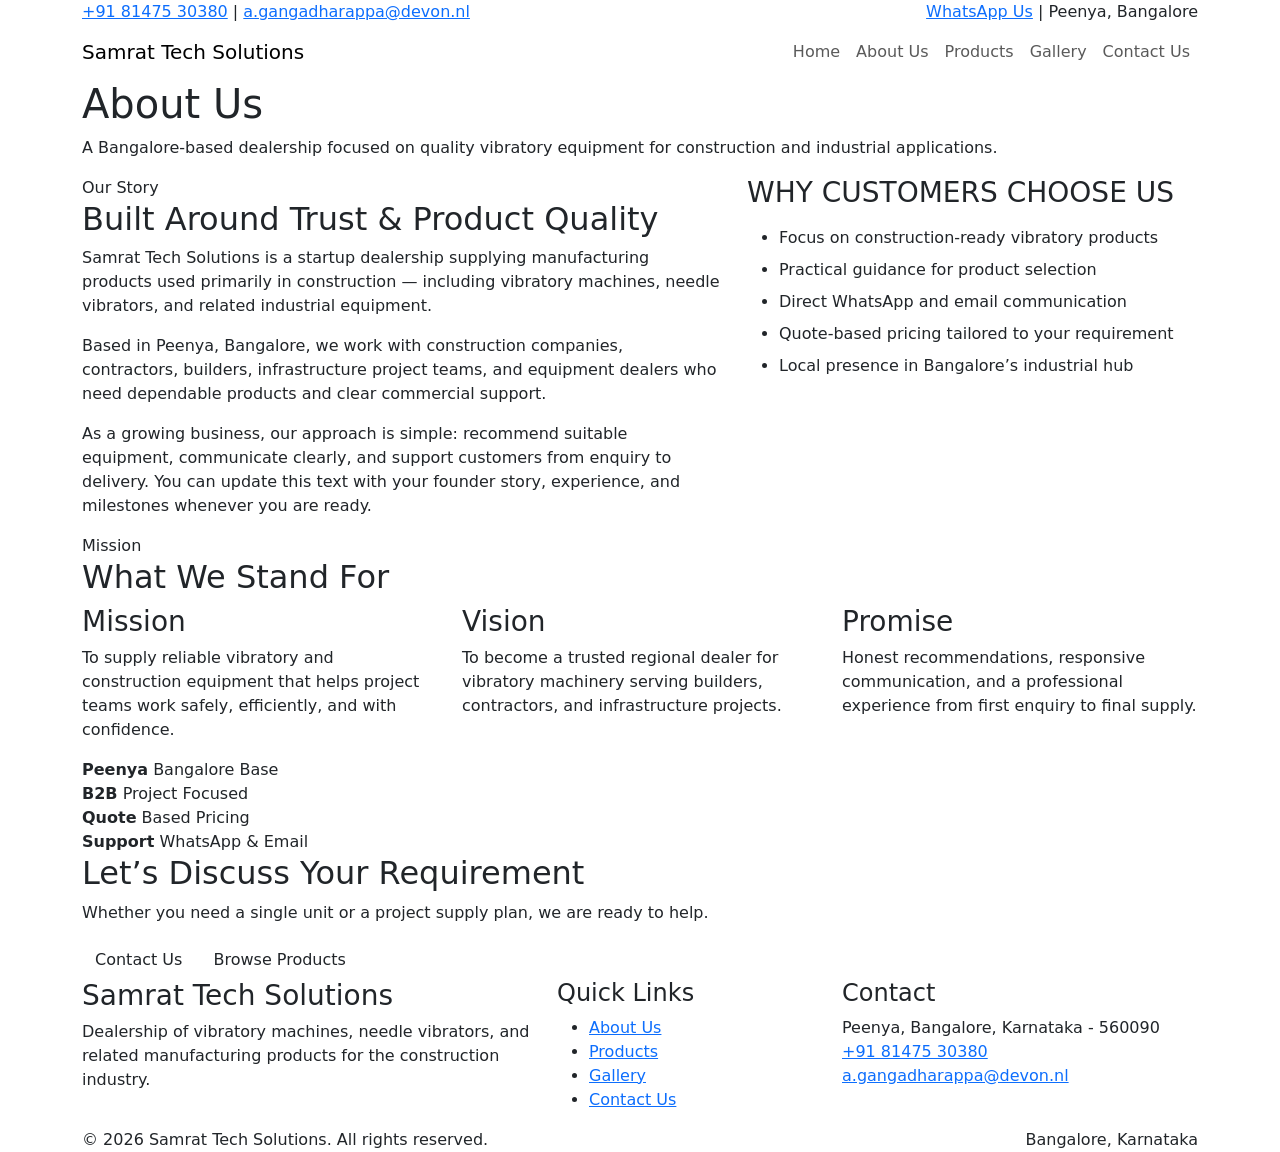
==== about.html @ 3f874df7 "Add files via upload" ====
<!DOCTYPE html>
<html lang="en">
  <head>
    <meta charset="UTF-8" />
    <meta name="viewport" content="width=device-width, initial-scale=1.0" />
    <meta
      name="description"
      content="About Samrat Tech Solutions — vibratory equipment dealers based in Peenya, Bangalore."
    />
    <title>About Us | Samrat Tech Solutions</title>
    <link rel="preconnect" href="https://fonts.googleapis.com" />
    <link rel="preconnect" href="https://fonts.gstatic.com" crossorigin />
    <link
      href="https://fonts.googleapis.com/css2?family=Barlow:wght@400;500;600;700&family=Oswald:wght@500;600;700&display=swap"
      rel="stylesheet"
    />
    <link
      href="https://cdn.jsdelivr.net/npm/bootstrap@5.3.3/dist/css/bootstrap.min.css"
      rel="stylesheet"
    />
    <link rel="stylesheet" href="css/style.css" />
  </head>
  <body>
    <div class="top-bar">
      <div class="container d-flex flex-wrap justify-content-between align-items-center gap-2">
        <div class="d-mobile-stack">
          <a href="tel:+918147530380">+91 81475 30380</a>
          <span class="separator">|</span>
          <a href="mailto:a.gangadharappa@devon.nl">a.gangadharappa@devon.nl</a>
        </div>
        <div>
          <a
            href="https://wa.me/918147530380"
            target="_blank"
            rel="noopener noreferrer"
            >WhatsApp Us</a
          >
          <span class="separator">|</span>
          <span>Peenya, Bangalore</span>
        </div>
      </div>
    </div>

    <nav class="navbar navbar-expand-lg navbar-sts sticky-top">
      <div class="container">
        <a class="navbar-brand" href="index.html">Samrat <span>Tech</span> Solutions</a>
        <button
          class="navbar-toggler"
          type="button"
          data-bs-toggle="collapse"
          data-bs-target="#mainNav"
          aria-controls="mainNav"
          aria-expanded="false"
          aria-label="Toggle navigation"
        >
          <span class="navbar-toggler-icon"></span>
        </button>
        <div class="collapse navbar-collapse" id="mainNav">
          <ul class="navbar-nav ms-auto mb-2 mb-lg-0">
            <li class="nav-item"><a class="nav-link" href="index.html">Home</a></li>
            <li class="nav-item"><a class="nav-link" href="about.html">About Us</a></li>
            <li class="nav-item"><a class="nav-link" href="products.html">Products</a></li>
            <li class="nav-item"><a class="nav-link" href="gallery.html">Gallery</a></li>
            <li class="nav-item"><a class="nav-link" href="contact.html">Contact Us</a></li>
          </ul>
        </div>
      </div>
    </nav>

    <section class="page-banner">
      <div class="container">
        <h1>About Us</h1>
        <p>
          A Bangalore-based dealership focused on quality vibratory equipment
          for construction and industrial applications.
        </p>
      </div>
    </section>

    <section class="section">
      <div class="container">
        <div class="row g-4 align-items-start">
          <div class="col-lg-7 reveal">
            <div class="eyebrow">Our Story</div>
            <h2 class="section-title">Built Around Trust &amp; Product Quality</h2>
            <p>
              Samrat Tech Solutions is a startup dealership supplying
              manufacturing products used primarily in construction — including
              vibratory machines, needle vibrators, and related industrial
              equipment.
            </p>
            <p>
              Based in Peenya, Bangalore, we work with construction companies,
              contractors, builders, infrastructure project teams, and equipment
              dealers who need dependable products and clear commercial support.
            </p>
            <p>
              As a growing business, our approach is simple: recommend suitable
              equipment, communicate clearly, and support customers from enquiry
              to delivery. You can update this text with your founder story,
              experience, and milestones whenever you are ready.
            </p>
          </div>
          <div class="col-lg-5 reveal">
            <div class="about-highlight">
              <h3 class="text-uppercase mb-3">Why Customers Choose Us</h3>
              <ul class="mb-0">
                <li class="mb-2">Focus on construction-ready vibratory products</li>
                <li class="mb-2">Practical guidance for product selection</li>
                <li class="mb-2">Direct WhatsApp and email communication</li>
                <li class="mb-2">Quote-based pricing tailored to your requirement</li>
                <li>Local presence in Bangalore’s industrial hub</li>
              </ul>
            </div>
          </div>
        </div>
      </div>
    </section>

    <section class="section section-muted">
      <div class="container">
        <div class="eyebrow reveal">Mission</div>
        <h2 class="section-title reveal">What We Stand For</h2>
        <div class="row g-4">
          <div class="col-md-4 reveal">
            <div class="feature-tile h-100">
              <h3>Mission</h3>
              <p>
                To supply reliable vibratory and construction equipment that
                helps project teams work safely, efficiently, and with
                confidence.
              </p>
            </div>
          </div>
          <div class="col-md-4 reveal">
            <div class="feature-tile h-100">
              <h3>Vision</h3>
              <p>
                To become a trusted regional dealer for vibratory machinery
                serving builders, contractors, and infrastructure projects.
              </p>
            </div>
          </div>
          <div class="col-md-4 reveal">
            <div class="feature-tile h-100">
              <h3>Promise</h3>
              <p>
                Honest recommendations, responsive communication, and a
                professional experience from first enquiry to final supply.
              </p>
            </div>
          </div>
        </div>
      </div>
    </section>

    <section class="section">
      <div class="container">
        <div class="stat-row reveal">
          <div class="stat-box">
            <strong>Peenya</strong>
            <span>Bangalore Base</span>
          </div>
          <div class="stat-box">
            <strong>B2B</strong>
            <span>Project Focused</span>
          </div>
          <div class="stat-box">
            <strong>Quote</strong>
            <span>Based Pricing</span>
          </div>
          <div class="stat-box">
            <strong>Support</strong>
            <span>WhatsApp &amp; Email</span>
          </div>
        </div>
      </div>
    </section>

    <section class="cta-band">
      <div class="container">
        <h2>Let’s Discuss Your Requirement</h2>
        <p>
          Whether you need a single unit or a project supply plan, we are ready
          to help.
        </p>
        <div class="cta-actions">
          <a class="btn btn-orange" href="contact.html">Contact Us</a>
          <a class="btn btn-outline-light-sts" href="products.html">Browse Products</a>
        </div>
      </div>
    </section>

    <footer class="site-footer">
      <div class="container">
        <div class="row g-4">
          <div class="col-md-5">
            <h3>Samrat Tech Solutions</h3>
            <p>
              Dealership of vibratory machines, needle vibrators, and related
              manufacturing products for the construction industry.
            </p>
          </div>
          <div class="col-md-3">
            <h4>Quick Links</h4>
            <ul class="footer-links">
              <li><a href="about.html">About Us</a></li>
              <li><a href="products.html">Products</a></li>
              <li><a href="gallery.html">Gallery</a></li>
              <li><a href="contact.html">Contact Us</a></li>
            </ul>
          </div>
          <div class="col-md-4">
            <h4>Contact</h4>
            <p>
              Peenya, Bangalore, Karnataka - 560090<br />
              <a href="tel:+918147530380">+91 81475 30380</a><br />
              <a href="mailto:a.gangadharappa@devon.nl">a.gangadharappa@devon.nl</a>
            </p>
          </div>
        </div>
        <div class="footer-bottom d-flex flex-wrap justify-content-between gap-2">
          <span>&copy; <span id="year"></span> Samrat Tech Solutions. All rights reserved.</span>
          <span>Bangalore, Karnataka</span>
        </div>
      </div>
    </footer>

    <script src="https://cdn.jsdelivr.net/npm/bootstrap@5.3.3/dist/js/bootstrap.bundle.min.js"></script>
    <script src="js/main.js"></script>
    <script>
      document.getElementById("year").textContent = new Date().getFullYear();
    </script>
  </body>
</html>
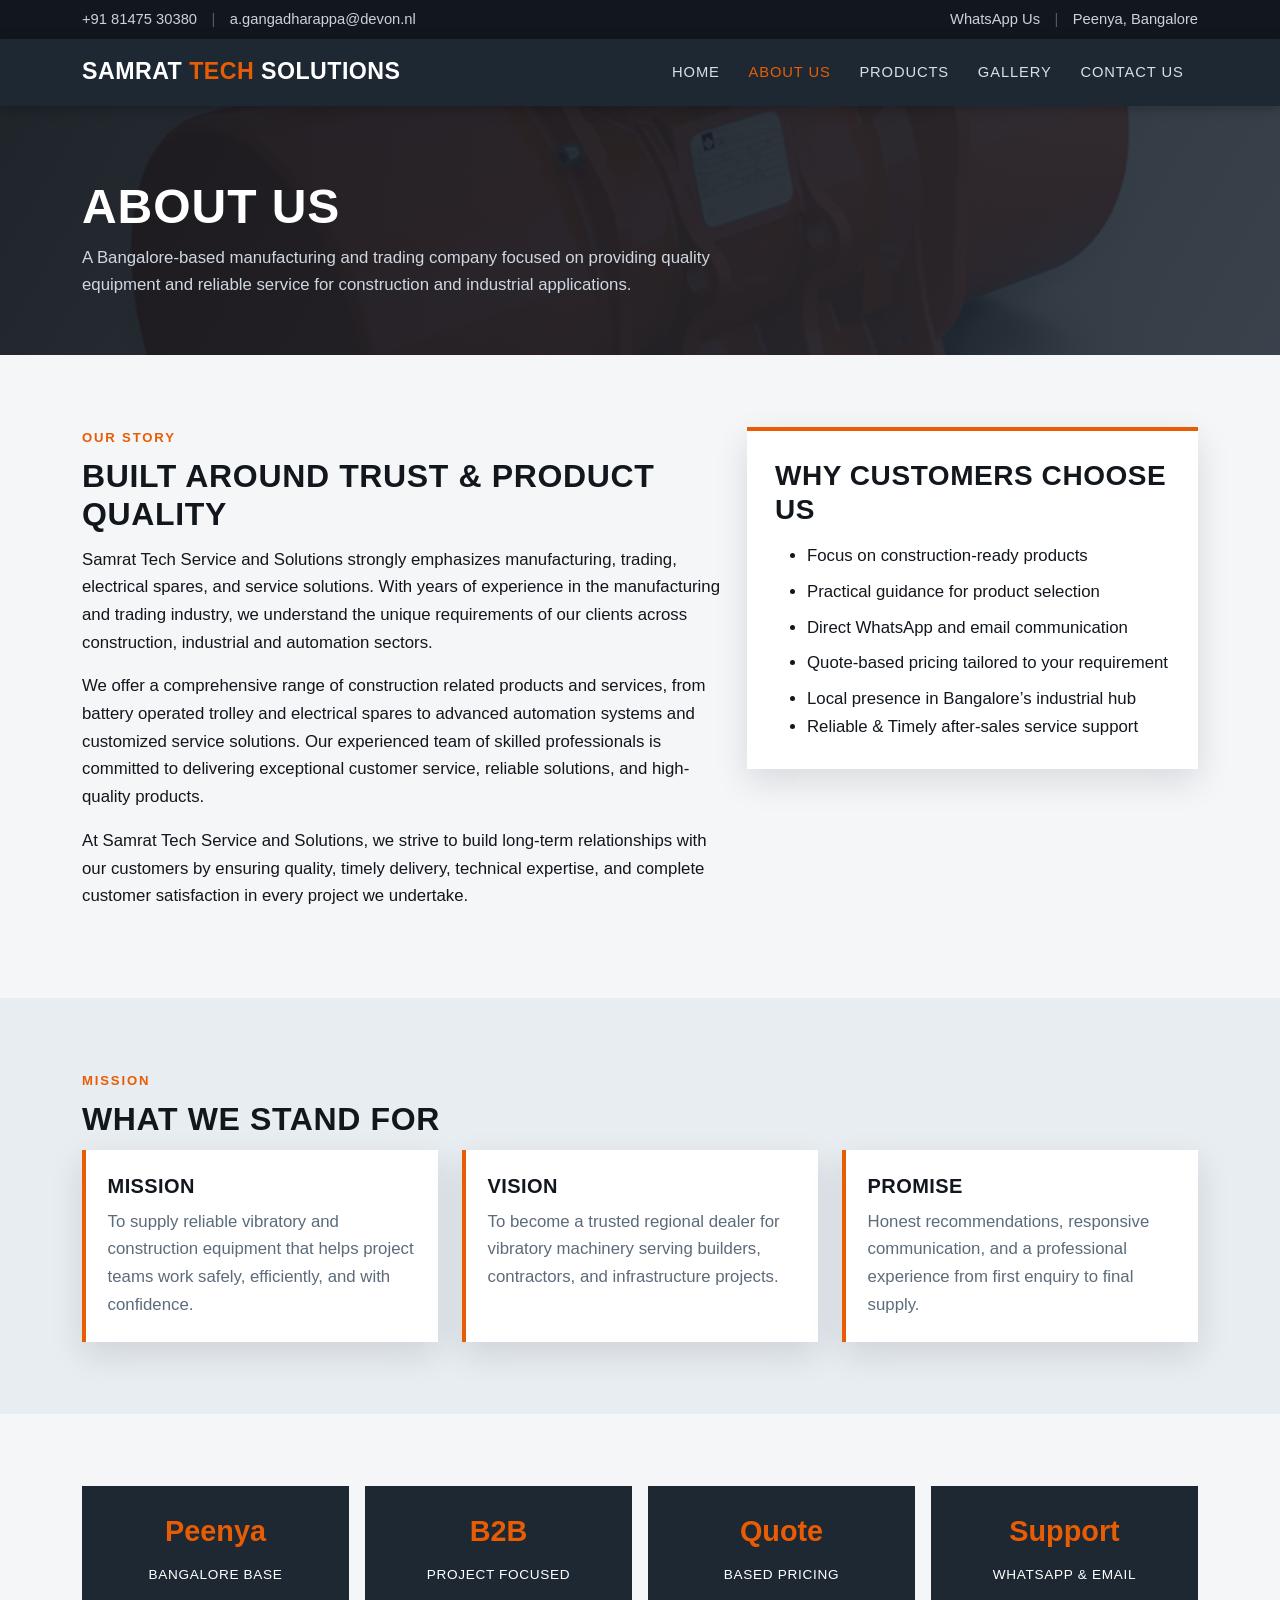
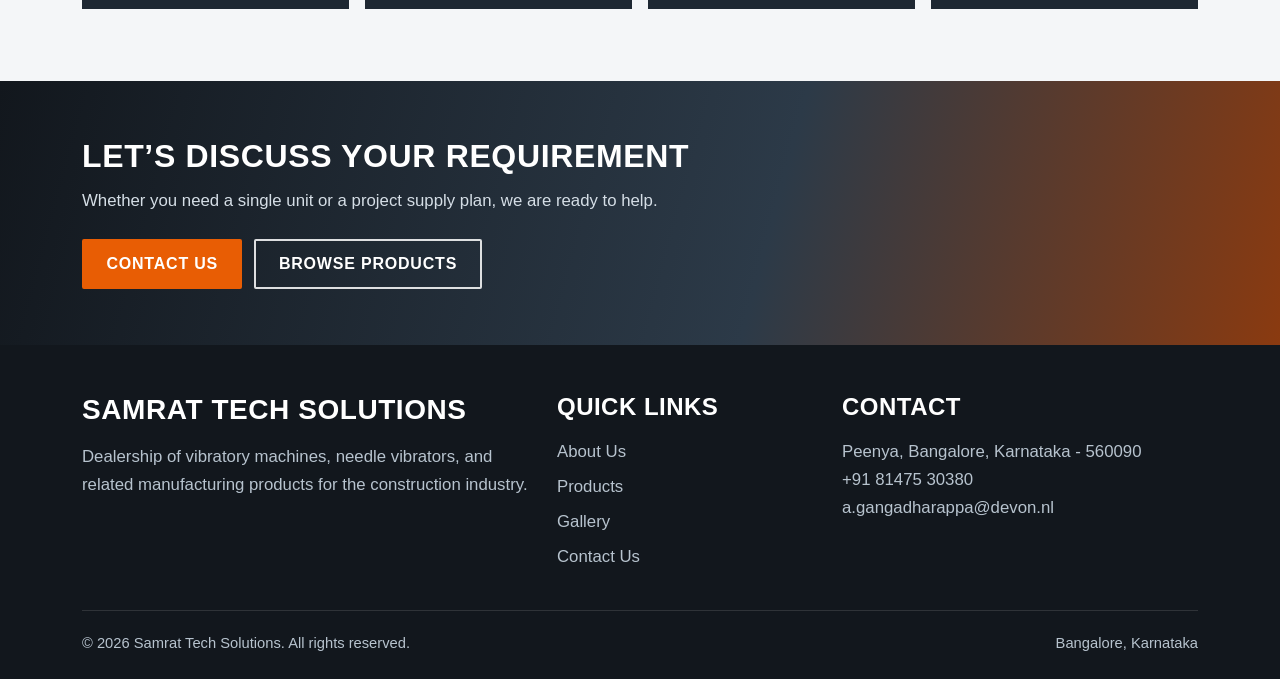
==== commit 5ad2ceb6: "Update about.html - part1" ====
--- a/about.html
+++ b/about.html
@@ -71,8 +71,8 @@
       <div class="container">
         <h1>About Us</h1>
         <p>
-          A Bangalore-based dealership focused on quality vibratory equipment
-          for construction and industrial applications.
+          A Bangalore-based manufacturing and trading company focused on providing quality equipment 
+          and reliable service for construction and industrial applications.
         </p>
       </div>
     </section>
@@ -84,32 +84,34 @@
             <div class="eyebrow">Our Story</div>
             <h2 class="section-title">Built Around Trust &amp; Product Quality</h2>
             <p>
-              Samrat Tech Solutions is a startup dealership supplying
-              manufacturing products used primarily in construction — including
-              vibratory machines, needle vibrators, and related industrial
-              equipment.
-            </p>
-            <p>
-              Based in Peenya, Bangalore, we work with construction companies,
-              contractors, builders, infrastructure project teams, and equipment
-              dealers who need dependable products and clear commercial support.
-            </p>
-            <p>
-              As a growing business, our approach is simple: recommend suitable
-              equipment, communicate clearly, and support customers from enquiry
-              to delivery. You can update this text with your founder story,
-              experience, and milestones whenever you are ready.
+              Samrat Tech Service and Solutions strongly emphasizes manufacturing, 
+              trading, electrical spares, and service solutions. With years of experience in the 
+              manufacturing and trading industry, we understand the unique requirements of 
+              our clients across construction, industrial and automation sectors.
+            </p>
+            <p>
+              We offer a comprehensive range of construction related products and services, from 
+              battery operated trolley and electrical spares to advanced automation 
+              systems and customized service solutions. Our experienced team of 
+              skilled professionals is committed to delivering exceptional customer
+              service, reliable solutions, and high-quality products.
+            </p>
+            <p>
+              At Samrat Tech Service and Solutions, we strive to build long-term 
+              relationships with our customers by ensuring quality, timely delivery, 
+              technical expertise, and complete customer satisfaction in every project we undertake.
             </p>
           </div>
           <div class="col-lg-5 reveal">
             <div class="about-highlight">
               <h3 class="text-uppercase mb-3">Why Customers Choose Us</h3>
               <ul class="mb-0">
-                <li class="mb-2">Focus on construction-ready vibratory products</li>
+                <li class="mb-2">Focus on construction-ready products</li>
                 <li class="mb-2">Practical guidance for product selection</li>
                 <li class="mb-2">Direct WhatsApp and email communication</li>
                 <li class="mb-2">Quote-based pricing tailored to your requirement</li>
                 <li>Local presence in Bangalore’s industrial hub</li>
+                <li>Reliable & Timely after-sales service support</li>
               </ul>
             </div>
           </div>
--- a/css/style.css
+++ b/css/style.css
@@ -0,0 +1,657 @@
+/* Samrat Tech Solutions — Industrial product site */
+
+:root {
+  --ink: #12171d;
+  --steel: #1e2833;
+  --slate: #2c3a48;
+  --mist: #e8edf2;
+  --paper: #f4f6f8;
+  --muted: #5c6b7a;
+  --line: #d5dde5;
+  --orange: #e85d04;
+  --orange-dark: #c44d03;
+  --white: #ffffff;
+  --shadow: 0 12px 32px rgba(18, 23, 29, 0.12);
+  --font-display: "Oswald", sans-serif;
+  --font-body: "Barlow", sans-serif;
+}
+
+*,
+*::before,
+*::after {
+  box-sizing: border-box;
+}
+
+html {
+  scroll-behavior: smooth;
+}
+
+body {
+  margin: 0;
+  font-family: var(--font-body);
+  font-size: 1.05rem;
+  line-height: 1.65;
+  color: var(--ink);
+  background: var(--paper);
+}
+
+img {
+  max-width: 100%;
+  height: auto;
+  display: block;
+}
+
+a {
+  color: var(--orange-dark);
+  text-decoration: none;
+}
+
+a:hover {
+  color: var(--orange);
+}
+
+h1,
+h2,
+h3,
+h4,
+.navbar-brand {
+  font-family: var(--font-display);
+  font-weight: 600;
+  letter-spacing: 0.02em;
+  line-height: 1.2;
+}
+
+/* Top bar */
+.top-bar {
+  background: var(--ink);
+  color: #c9d3dc;
+  font-size: 0.92rem;
+  padding: 0.45rem 0;
+}
+
+.top-bar a {
+  color: #c9d3dc;
+}
+
+.top-bar a:hover {
+  color: var(--orange);
+}
+
+.top-bar .separator {
+  opacity: 0.35;
+  margin: 0 0.65rem;
+}
+
+/* Navbar */
+.navbar-sts {
+  background: var(--steel);
+  padding: 0.85rem 0;
+  box-shadow: 0 2px 12px rgba(0, 0, 0, 0.25);
+}
+
+.navbar-sts .navbar-brand {
+  color: var(--white);
+  font-size: 1.45rem;
+  text-transform: uppercase;
+}
+
+.navbar-sts .navbar-brand span {
+  color: var(--orange);
+}
+
+.navbar-sts .nav-link {
+  color: #d7e0e8 !important;
+  font-weight: 500;
+  text-transform: uppercase;
+  letter-spacing: 0.06em;
+  font-size: 0.92rem;
+  padding: 0.5rem 0.9rem !important;
+}
+
+.navbar-sts .nav-link:hover,
+.navbar-sts .nav-link.active {
+  color: var(--orange) !important;
+}
+
+.navbar-sts .navbar-toggler {
+  border-color: rgba(255, 255, 255, 0.35);
+}
+
+.navbar-sts .navbar-toggler-icon {
+  background-image: url("data:image/svg+xml,%3csvg xmlns='http://www.w3.org/2000/svg' viewBox='0 0 30 30'%3e%3cpath stroke='rgba%28255,255,255,0.85%29' stroke-linecap='round' stroke-miterlimit='10' stroke-width='2' d='M4 7h22M4 15h22M4 23h22'/%3e%3c/svg%3e");
+}
+
+/* Buttons */
+.btn-orange {
+  background: var(--orange);
+  border: 2px solid var(--orange);
+  color: var(--white);
+  font-weight: 600;
+  text-transform: uppercase;
+  letter-spacing: 0.05em;
+  padding: 0.7rem 1.4rem;
+  border-radius: 2px;
+}
+
+.btn-orange:hover {
+  background: var(--orange-dark);
+  border-color: var(--orange-dark);
+  color: var(--white);
+}
+
+.btn-outline-light-sts {
+  background: transparent;
+  border: 2px solid rgba(255, 255, 255, 0.85);
+  color: var(--white);
+  font-weight: 600;
+  text-transform: uppercase;
+  letter-spacing: 0.05em;
+  padding: 0.7rem 1.4rem;
+  border-radius: 2px;
+}
+
+.btn-outline-light-sts:hover {
+  background: var(--white);
+  color: var(--ink);
+}
+
+.btn-outline-steel {
+  background: transparent;
+  border: 2px solid var(--steel);
+  color: var(--steel);
+  font-weight: 600;
+  text-transform: uppercase;
+  letter-spacing: 0.05em;
+  padding: 0.65rem 1.25rem;
+  border-radius: 2px;
+}
+
+.btn-outline-steel:hover {
+  background: var(--steel);
+  color: var(--white);
+}
+
+/* Hero */
+.hero {
+  position: relative;
+  min-height: 78vh;
+  display: flex;
+  align-items: center;
+  color: var(--white);
+  background:
+    linear-gradient(115deg, rgba(18, 23, 29, 0.92) 0%, rgba(30, 40, 51, 0.78) 55%, rgba(232, 93, 4, 0.35) 100%),
+    radial-gradient(circle at 80% 20%, rgba(232, 93, 4, 0.25), transparent 45%),
+    url("../images/external-vibrator.png");
+  background-size: cover;
+  background-position: right center;
+  background-repeat: no-repeat;
+  overflow: hidden;
+}
+
+.hero::after {
+  content: "";
+  position: absolute;
+  inset: 0;
+  background: linear-gradient(180deg, transparent 60%, rgba(18, 23, 29, 0.55));
+  pointer-events: none;
+}
+
+.hero .container {
+  position: relative;
+  z-index: 1;
+}
+
+.hero-kicker {
+  display: inline-block;
+  font-size: 0.85rem;
+  text-transform: uppercase;
+  letter-spacing: 0.18em;
+  color: var(--orange);
+  margin-bottom: 0.85rem;
+  font-weight: 600;
+}
+
+.hero h1 {
+  font-size: clamp(2.4rem, 5vw, 3.8rem);
+  text-transform: uppercase;
+  max-width: 14ch;
+  margin-bottom: 1rem;
+}
+
+.hero p {
+  max-width: 38rem;
+  font-size: 1.15rem;
+  color: #dce4ec;
+  margin-bottom: 1.75rem;
+}
+
+.hero-actions {
+  display: flex;
+  flex-wrap: wrap;
+  gap: 0.85rem;
+}
+
+/* Page banner */
+.page-banner {
+  background:
+    linear-gradient(120deg, rgba(18, 23, 29, 0.94), rgba(30, 40, 51, 0.88)),
+    url("../images/industrial-vibrator.png");
+  background-size: cover;
+  background-position: center;
+  color: var(--white);
+  padding: 4.5rem 0 3.5rem;
+}
+
+.page-banner h1 {
+  text-transform: uppercase;
+  font-size: clamp(2rem, 4vw, 3rem);
+  margin-bottom: 0.5rem;
+}
+
+.page-banner p {
+  color: #cfd8e1;
+  max-width: 40rem;
+  margin: 0;
+}
+
+/* Sections */
+.section {
+  padding: 4.5rem 0;
+}
+
+.section-muted {
+  background: var(--mist);
+}
+
+.section-dark {
+  background: var(--steel);
+  color: var(--white);
+}
+
+.section-title {
+  text-transform: uppercase;
+  margin-bottom: 0.75rem;
+}
+
+.section-lead {
+  color: var(--muted);
+  max-width: 42rem;
+  margin-bottom: 2.5rem;
+}
+
+.section-dark .section-lead {
+  color: #c5d0da;
+}
+
+.eyebrow {
+  color: var(--orange);
+  text-transform: uppercase;
+  letter-spacing: 0.14em;
+  font-size: 0.82rem;
+  font-weight: 700;
+  margin-bottom: 0.5rem;
+}
+
+/* Trust strip */
+.trust-strip {
+  background: var(--ink);
+  color: #d5dee6;
+  padding: 1.25rem 0;
+  border-top: 3px solid var(--orange);
+}
+
+.trust-item {
+  display: flex;
+  align-items: center;
+  gap: 0.75rem;
+  padding: 0.5rem 0;
+}
+
+.trust-item strong {
+  color: var(--white);
+  display: block;
+  font-family: var(--font-display);
+  text-transform: uppercase;
+  letter-spacing: 0.04em;
+}
+
+.trust-dot {
+  width: 10px;
+  height: 10px;
+  border-radius: 50%;
+  background: var(--orange);
+  flex-shrink: 0;
+}
+
+/* Feature / product tiles */
+.feature-grid,
+.product-grid,
+.gallery-grid {
+  display: grid;
+  gap: 1.5rem;
+}
+
+.feature-grid {
+  grid-template-columns: repeat(auto-fit, minmax(220px, 1fr));
+}
+
+.feature-tile {
+  background: var(--white);
+  border-left: 4px solid var(--orange);
+  padding: 1.5rem 1.35rem;
+  box-shadow: var(--shadow);
+}
+
+.feature-tile h3 {
+  font-size: 1.25rem;
+  text-transform: uppercase;
+  margin-bottom: 0.6rem;
+}
+
+.feature-tile p {
+  color: var(--muted);
+  margin: 0;
+}
+
+.product-grid {
+  grid-template-columns: repeat(auto-fit, minmax(260px, 1fr));
+}
+
+.product-tile {
+  background: var(--white);
+  border: 1px solid var(--line);
+  transition: transform 0.25s ease, box-shadow 0.25s ease;
+  height: 100%;
+  display: flex;
+  flex-direction: column;
+}
+
+.product-tile:hover {
+  transform: translateY(-4px);
+  box-shadow: var(--shadow);
+}
+
+.product-media {
+  background: linear-gradient(180deg, #ffffff 0%, #eef2f6 100%);
+  border-bottom: 1px solid var(--line);
+  min-height: 220px;
+  display: flex;
+  align-items: center;
+  justify-content: center;
+  padding: 1.25rem;
+}
+
+.product-media img {
+  max-height: 190px;
+  width: auto;
+  object-fit: contain;
+}
+
+.product-body {
+  padding: 1.35rem 1.35rem 1.5rem;
+  display: flex;
+  flex-direction: column;
+  flex: 1;
+}
+
+.product-body h3 {
+  font-size: 1.3rem;
+  text-transform: uppercase;
+  margin-bottom: 0.65rem;
+}
+
+.product-body p {
+  color: var(--muted);
+  flex: 1;
+}
+
+.product-meta {
+  font-size: 0.9rem;
+  color: var(--orange-dark);
+  font-weight: 600;
+  text-transform: uppercase;
+  letter-spacing: 0.04em;
+  margin-bottom: 1rem;
+}
+
+/* Gallery */
+.gallery-grid {
+  grid-template-columns: repeat(auto-fit, minmax(250px, 1fr));
+}
+
+.gallery-item {
+  position: relative;
+  overflow: hidden;
+  background: var(--white);
+  border: 1px solid var(--line);
+}
+
+.gallery-item img {
+  width: 100%;
+  height: 260px;
+  object-fit: contain;
+  background: linear-gradient(180deg, #fff, #eef2f6);
+  padding: 1rem;
+  transition: transform 0.35s ease;
+}
+
+.gallery-item:hover img {
+  transform: scale(1.04);
+}
+
+.gallery-caption {
+  padding: 0.9rem 1rem 1.1rem;
+  font-weight: 600;
+  text-transform: uppercase;
+  font-family: var(--font-display);
+  letter-spacing: 0.03em;
+}
+
+.placeholder-box {
+  min-height: 220px;
+  display: flex;
+  align-items: center;
+  justify-content: center;
+  text-align: center;
+  padding: 1.5rem;
+  background:
+    repeating-linear-gradient(
+      45deg,
+      #e9eef3,
+      #e9eef3 12px,
+      #f4f7fa 12px,
+      #f4f7fa 24px
+    );
+  color: var(--slate);
+  font-family: var(--font-display);
+  text-transform: uppercase;
+  letter-spacing: 0.06em;
+  border: 1px dashed #9aabba;
+}
+
+/* CTA band */
+.cta-band {
+  background:
+    linear-gradient(105deg, var(--ink) 0%, var(--slate) 60%, #8a3a10 100%);
+  color: var(--white);
+  padding: 3.5rem 0;
+}
+
+.cta-band h2 {
+  text-transform: uppercase;
+  margin-bottom: 0.75rem;
+}
+
+.cta-band p {
+  color: #d5dee6;
+  max-width: 36rem;
+  margin-bottom: 1.5rem;
+}
+
+.cta-actions {
+  display: flex;
+  flex-wrap: wrap;
+  gap: 0.75rem;
+}
+
+/* Contact */
+.contact-panel {
+  background: var(--white);
+  border: 1px solid var(--line);
+  padding: 2rem;
+  height: 100%;
+  box-shadow: var(--shadow);
+}
+
+.contact-panel h2,
+.contact-panel h3 {
+  text-transform: uppercase;
+  margin-bottom: 1rem;
+}
+
+.contact-list {
+  list-style: none;
+  padding: 0;
+  margin: 0 0 1.5rem;
+}
+
+.contact-list li {
+  padding: 0.65rem 0;
+  border-bottom: 1px solid var(--line);
+}
+
+.contact-list strong {
+  display: block;
+  font-family: var(--font-display);
+  text-transform: uppercase;
+  letter-spacing: 0.04em;
+  margin-bottom: 0.15rem;
+}
+
+.quote-form label {
+  font-weight: 600;
+  font-size: 0.92rem;
+  text-transform: uppercase;
+  letter-spacing: 0.04em;
+  margin-bottom: 0.35rem;
+}
+
+.quote-form .form-control,
+.quote-form .form-select {
+  border-radius: 2px;
+  border-color: #b8c4d0;
+  padding: 0.7rem 0.85rem;
+}
+
+.quote-form .form-control:focus,
+.quote-form .form-select:focus {
+  border-color: var(--orange);
+  box-shadow: 0 0 0 0.2rem rgba(232, 93, 4, 0.15);
+}
+
+/* About */
+.about-highlight {
+  background: var(--white);
+  border-top: 4px solid var(--orange);
+  padding: 1.75rem;
+  box-shadow: var(--shadow);
+}
+
+.stat-row {
+  display: grid;
+  grid-template-columns: repeat(auto-fit, minmax(160px, 1fr));
+  gap: 1rem;
+}
+
+.stat-box {
+  background: var(--steel);
+  color: var(--white);
+  padding: 1.35rem 1.1rem;
+  text-align: center;
+}
+
+.stat-box strong {
+  display: block;
+  font-family: var(--font-display);
+  font-size: 1.8rem;
+  color: var(--orange);
+  margin-bottom: 0.25rem;
+}
+
+.stat-box span {
+  text-transform: uppercase;
+  letter-spacing: 0.05em;
+  font-size: 0.85rem;
+}
+
+/* Footer */
+.site-footer {
+  background: var(--ink);
+  color: #b7c3ce;
+  padding: 3rem 0 1.5rem;
+}
+
+.site-footer h3,
+.site-footer h4 {
+  color: var(--white);
+  text-transform: uppercase;
+  margin-bottom: 1rem;
+}
+
+.site-footer a {
+  color: #b7c3ce;
+}
+
+.site-footer a:hover {
+  color: var(--orange);
+}
+
+.footer-links {
+  list-style: none;
+  padding: 0;
+  margin: 0;
+}
+
+.footer-links li {
+  margin-bottom: 0.45rem;
+}
+
+.footer-bottom {
+  border-top: 1px solid rgba(255, 255, 255, 0.12);
+  margin-top: 2rem;
+  padding-top: 1.25rem;
+  font-size: 0.92rem;
+}
+
+/* Utilities */
+.text-orange {
+  color: var(--orange) !important;
+}
+
+.reveal {
+  opacity: 0;
+  transform: translateY(18px);
+  transition: opacity 0.55s ease, transform 0.55s ease;
+}
+
+.reveal.visible {
+  opacity: 1;
+  transform: none;
+}
+
+@media (max-width: 767.98px) {
+  .hero {
+    min-height: 68vh;
+    background-position: 70% center;
+  }
+
+  .top-bar .separator {
+    display: none;
+  }
+
+  .top-bar .d-mobile-stack {
+    display: flex;
+    flex-direction: column;
+    gap: 0.2rem;
+  }
+}
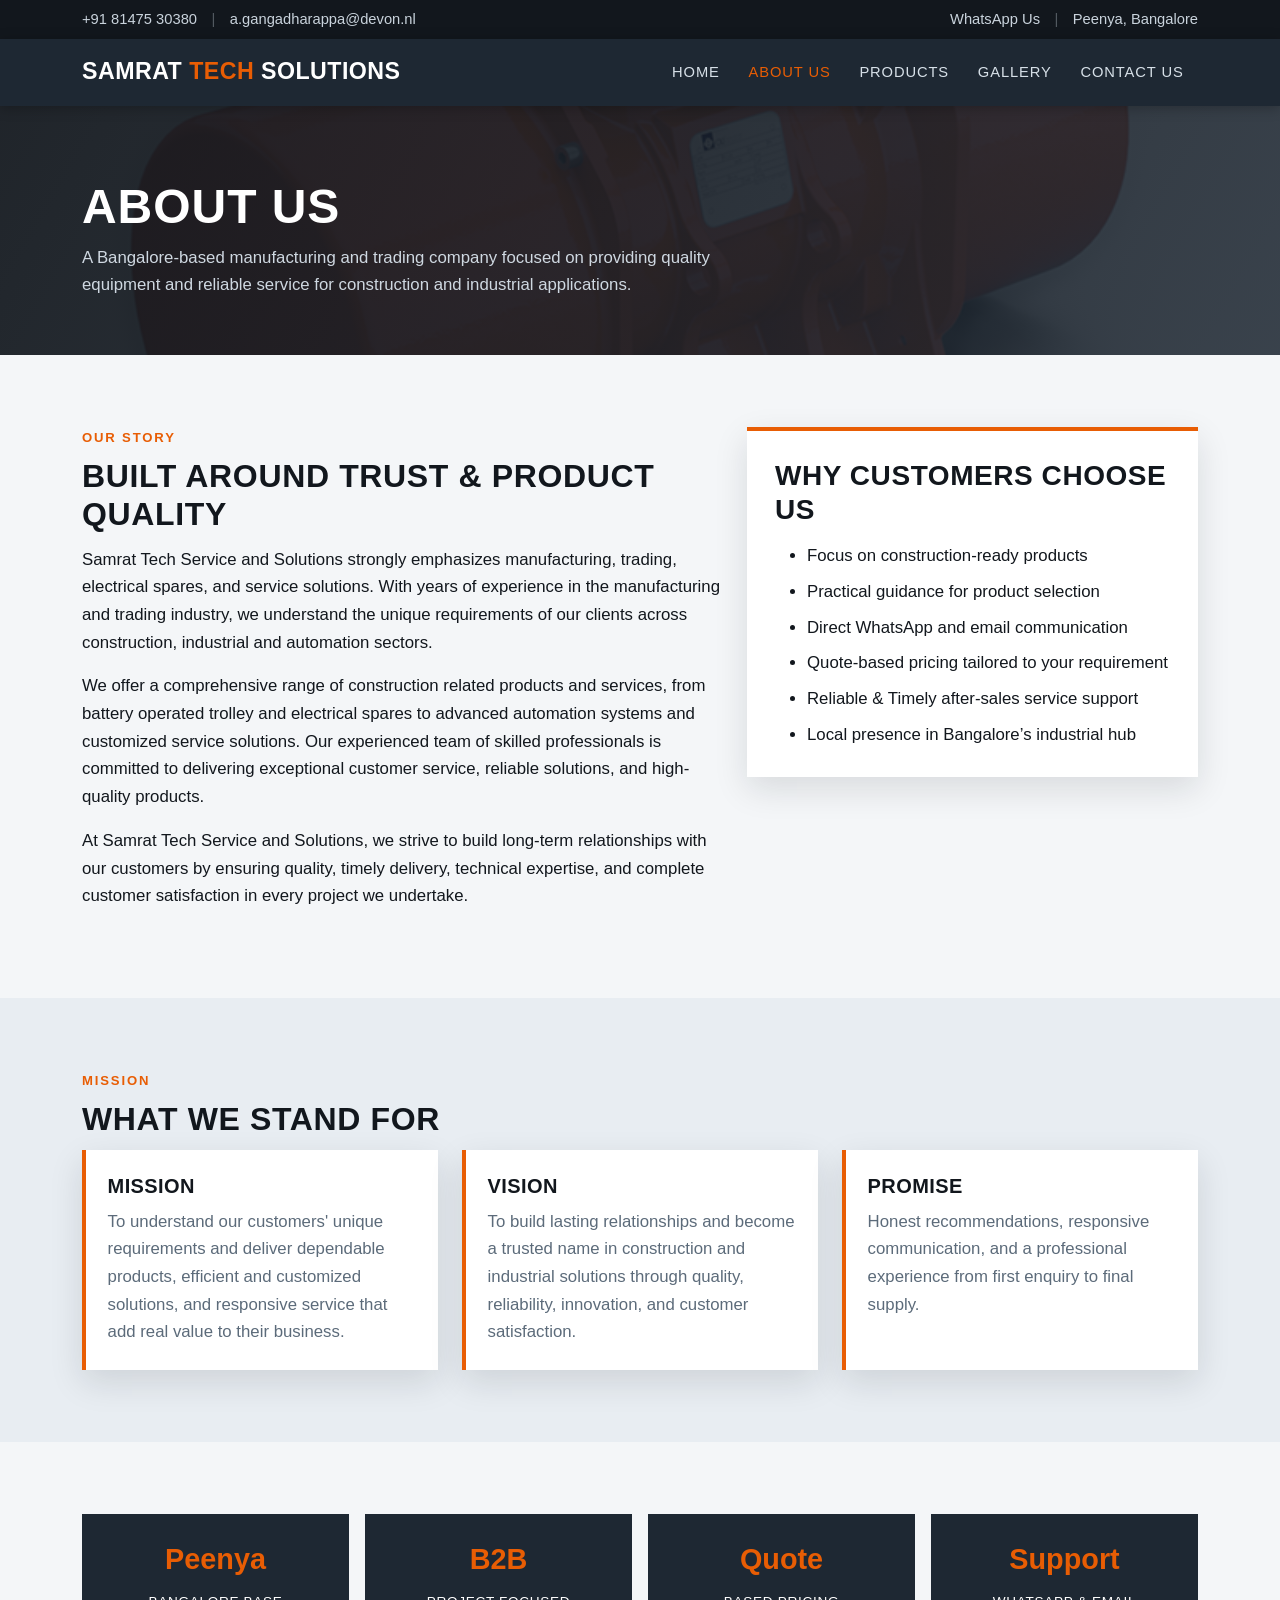
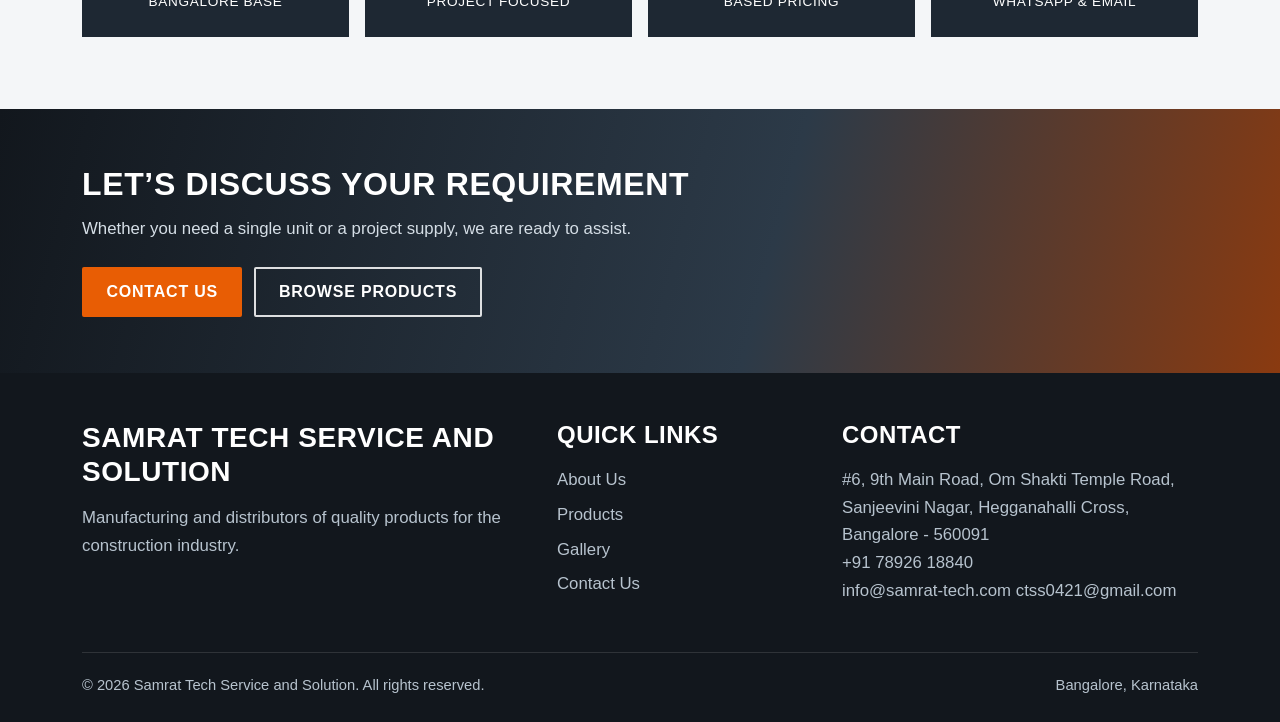
==== commit eef352c1: "Update about.html - part 2" ====
--- a/about.html
+++ b/about.html
@@ -110,8 +110,8 @@
                 <li class="mb-2">Practical guidance for product selection</li>
                 <li class="mb-2">Direct WhatsApp and email communication</li>
                 <li class="mb-2">Quote-based pricing tailored to your requirement</li>
-                <li>Local presence in Bangalore’s industrial hub</li>
-                <li>Reliable & Timely after-sales service support</li>
+                <li class="mb-2">Reliable & Timely after-sales service support</li>
+                <li>Local presence in Bangalore’s industrial hub</li>                
               </ul>
             </div>
           </div>
@@ -128,9 +128,8 @@
             <div class="feature-tile h-100">
               <h3>Mission</h3>
               <p>
-                To supply reliable vibratory and construction equipment that
-                helps project teams work safely, efficiently, and with
-                confidence.
+               To understand our customers' unique requirements and deliver dependable products, 
+                efficient and customized solutions, and responsive service that add real value to their business.
               </p>
             </div>
           </div>
@@ -138,8 +137,8 @@
             <div class="feature-tile h-100">
               <h3>Vision</h3>
               <p>
-                To become a trusted regional dealer for vibratory machinery
-                serving builders, contractors, and infrastructure projects.
+                To build lasting relationships and become a trusted name in 
+                construction and industrial solutions through quality, reliability, innovation, and customer satisfaction.
               </p>
             </div>
           </div>
@@ -183,8 +182,8 @@
       <div class="container">
         <h2>Let’s Discuss Your Requirement</h2>
         <p>
-          Whether you need a single unit or a project supply plan, we are ready
-          to help.
+          Whether you need a single unit or a project supply, we are ready
+          to assist.
         </p>
         <div class="cta-actions">
           <a class="btn btn-orange" href="contact.html">Contact Us</a>
@@ -197,10 +196,9 @@
       <div class="container">
         <div class="row g-4">
           <div class="col-md-5">
-            <h3>Samrat Tech Solutions</h3>
-            <p>
-              Dealership of vibratory machines, needle vibrators, and related
-              manufacturing products for the construction industry.
+            <h3>Samrat Tech Service and Solution</h3>
+            <p>
+              Manufacturing and distributors of quality products for the construction industry.
             </p>
           </div>
           <div class="col-md-3">
@@ -215,14 +213,16 @@
           <div class="col-md-4">
             <h4>Contact</h4>
             <p>
-              Peenya, Bangalore, Karnataka - 560090<br />
-              <a href="tel:+918147530380">+91 81475 30380</a><br />
-              <a href="mailto:a.gangadharappa@devon.nl">a.gangadharappa@devon.nl</a>
+              #6, 9th Main Road, Om Shakti Temple Road, <br />
+              Sanjeevini Nagar, Hegganahalli Cross, Bangalore - 560091<br />
+              <a href="tel:+918147530380">+91 78926 18840</a><br />
+              <a href="mailto:info@samrat-tech.com">info@samrat-tech.com</a>
+              <a href="mailto:ctss0421@gmail.com">ctss0421@gmail.com</a>
             </p>
           </div>
         </div>
         <div class="footer-bottom d-flex flex-wrap justify-content-between gap-2">
-          <span>&copy; <span id="year"></span> Samrat Tech Solutions. All rights reserved.</span>
+          <span>&copy; <span id="year"></span> Samrat Tech Service and Solution. All rights reserved.</span>
           <span>Bangalore, Karnataka</span>
         </div>
       </div>
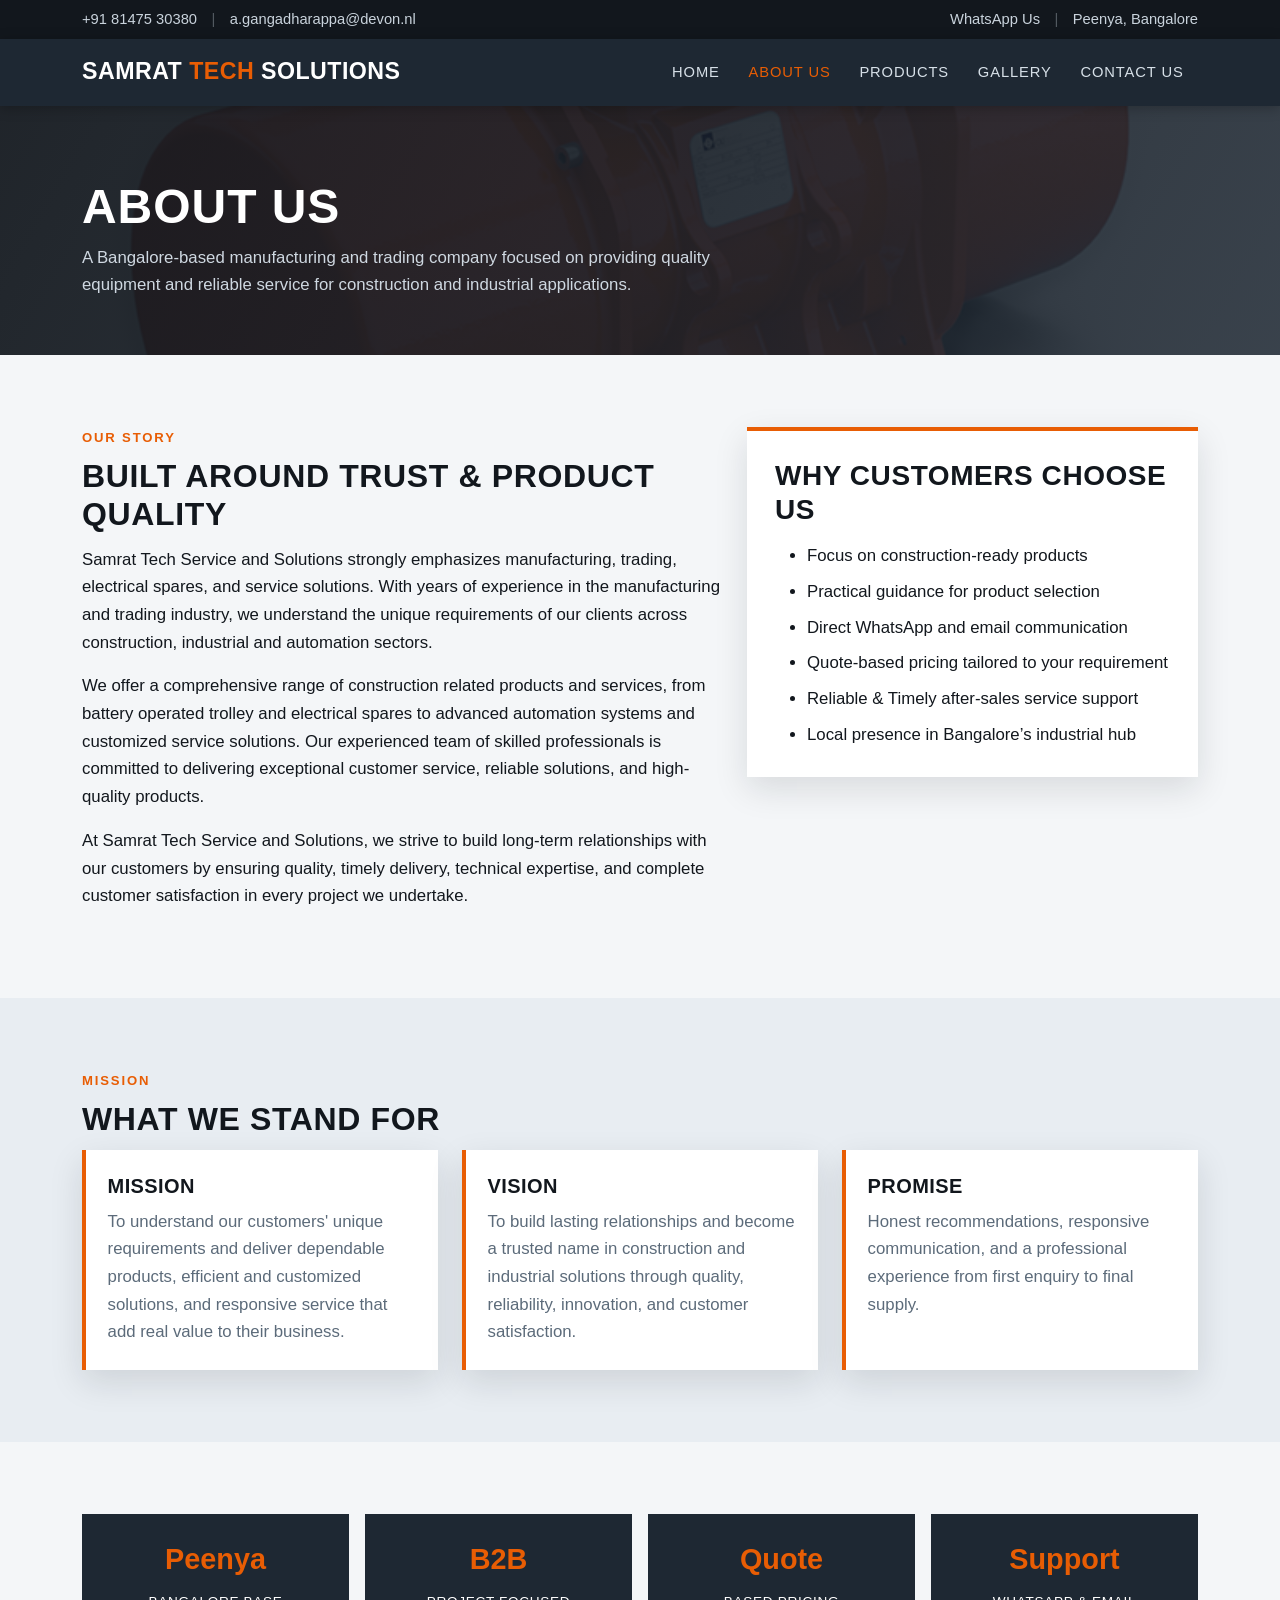
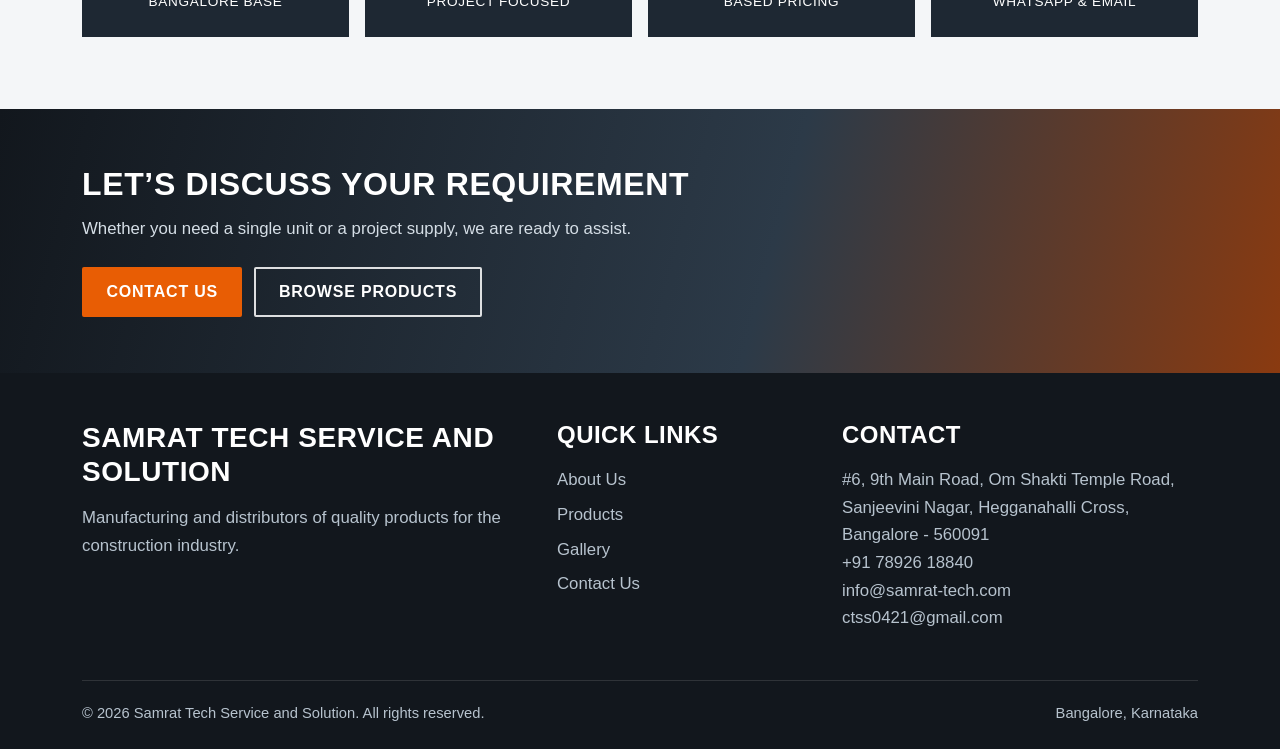
==== commit 00dffc1d: "Update about.html" ====
--- a/about.html
+++ b/about.html
@@ -216,7 +216,7 @@
               #6, 9th Main Road, Om Shakti Temple Road, <br />
               Sanjeevini Nagar, Hegganahalli Cross, Bangalore - 560091<br />
               <a href="tel:+918147530380">+91 78926 18840</a><br />
-              <a href="mailto:info@samrat-tech.com">info@samrat-tech.com</a>
+              <a href="mailto:info@samrat-tech.com">info@samrat-tech.com</a><br />
               <a href="mailto:ctss0421@gmail.com">ctss0421@gmail.com</a>
             </p>
           </div>
